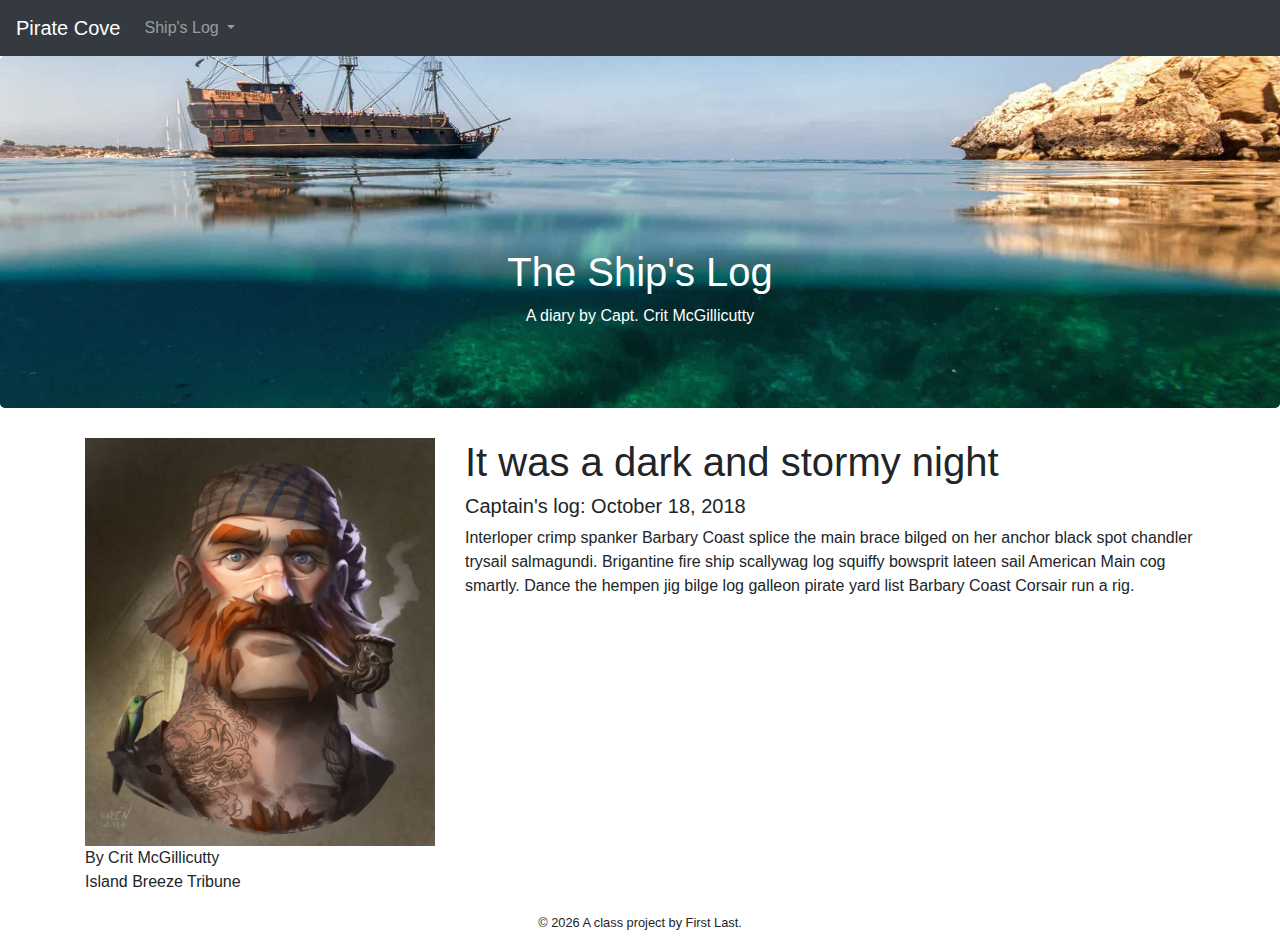
==== docs/2018-10-18.html @ bced0538 "pirate commit" ====
<!doctype html>
<html lang="en">
<!-- A Intro to Coding for Journalists class project -->
<head>
  <title>Pirate Cove | It was a dark and stormy night</title>
  <meta name="description" content="Blog entry for October 18, 2018, It was a dark and stormy night">
  <meta charset="utf-8">
  <meta http-equiv="X-UA-Compatible" content="IE=edge" />
  <meta name="viewport" content="width=device-width, initial-scale=1, maximum-scale=1">
  <link rel="stylesheet" href="css/main.css">
</head>
<body>
  <nav class="navbar navbar-expand-lg navbar-dark bg-dark">
  <a class="navbar-brand" href="index.html">Pirate Cove</a>
  <button class="navbar-toggler" type="button" data-toggle="collapse" data-target="#navbarNavDropdown" aria-controls="navbarNavDropdown" aria-expanded="false" aria-label="Toggle navigation">
    <span class="navbar-toggler-icon"></span>
  </button>
  <div class="collapse navbar-collapse" id="navbarNavDropdown">
    <ul class="navbar-nav">
      <li class="nav-item dropdown">
        <a class="nav-link dropdown-toggle" href="#" id="navbarDropdownMenuLink" role="button" data-toggle="dropdown" aria-haspopup="true" aria-expanded="false">
          Ship's Log
        </a>
        <div class="dropdown-menu" aria-labelledby="navbarDropdownMenuLink">
            <a class="dropdown-item" href="2018-10-18.html">Oct. 18</a>
            <a class="dropdown-item" href="2018-10-19.html">Oct. 19</a>
            <a class="dropdown-item" href="2018-10-20.html">Oct. 20</a>
        </div>
      </li>
    </ul>
  </div>
</nav>


  <div class="jumbotron banner text-center">
  <h1>The Ship's Log</h1>
  <p>A diary by Capt. Crit McGillicutty</p> 
</div>

  
<article class="container">
  <div class="row">
    <div class="col-sm-4">
      
        <img src="img/pirate.jpg" alt="pirate character" class="img-fluid">
        <p class="byline">By Crit McGillicutty<br>
        <span>Island Breeze Tribune</span></p>
      
    </div>
    <div class="col-sm-8">
      
  <h1>It was a dark and stormy night</h1>
  <h5>Captain's log: October 18, 2018</h5>
  <p>Interloper crimp spanker Barbary Coast splice the main brace bilged on her anchor black spot chandler trysail salmagundi. Brigantine fire ship scallywag log squiffy bowsprit lateen sail American Main cog smartly. Dance the hempen jig bilge log galleon pirate yard list Barbary Coast Corsair run a rig.</p>

    </div>
  </div>
</article>


  <footer>
<p id="legal" class="center-block text-center">
  <small>&copy; <span class="copyright-year"></span>
  A class project by First Last.
</p>
</footer>


  <script src="js/jquery.js"></script>
  <script src="js/popper.js"></script>
  <script src="js/bootstrap.js"></script>
  <script src="js/scripts.js"></script>
</body>
</html>
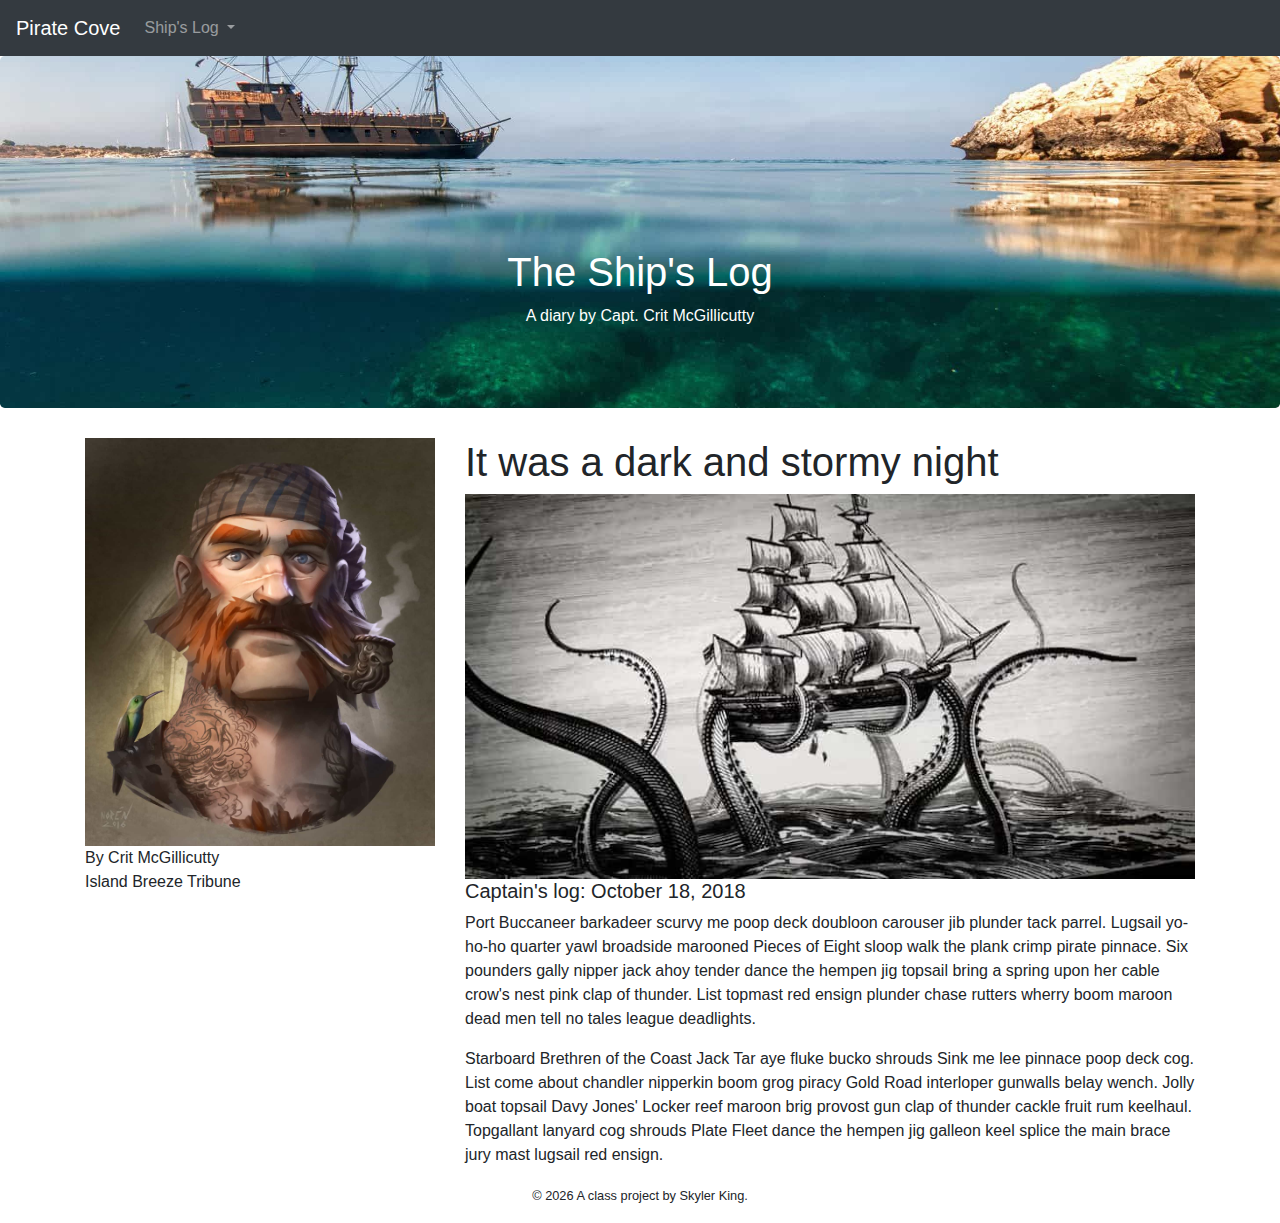
==== commit 13a216b7: "completion commit" ====
--- a/docs/2018-10-18.html
+++ b/docs/2018-10-18.html
@@ -50,8 +50,10 @@
     <div class="col-sm-8">
       
   <h1>It was a dark and stormy night</h1>
+  <img src="img/kraken02.jpg" alt="Kraken attacking ship" class="img-fluid">
   <h5>Captain's log: October 18, 2018</h5>
-  <p>Interloper crimp spanker Barbary Coast splice the main brace bilged on her anchor black spot chandler trysail salmagundi. Brigantine fire ship scallywag log squiffy bowsprit lateen sail American Main cog smartly. Dance the hempen jig bilge log galleon pirate yard list Barbary Coast Corsair run a rig.</p>
+  <p>Port Buccaneer barkadeer scurvy me poop deck doubloon carouser jib plunder tack parrel. Lugsail yo-ho-ho quarter yawl broadside marooned Pieces of Eight sloop walk the plank crimp pirate pinnace. Six pounders gally nipper jack ahoy tender dance the hempen jig topsail bring a spring upon her cable crow's nest pink clap of thunder. List topmast red ensign plunder chase rutters wherry boom maroon dead men tell no tales league deadlights.</p>
+  <p> Starboard Brethren of the Coast Jack Tar aye fluke bucko shrouds Sink me lee pinnace poop deck cog. List come about chandler nipperkin boom grog piracy Gold Road interloper gunwalls belay wench. Jolly boat topsail Davy Jones' Locker reef maroon brig provost gun clap of thunder cackle fruit rum keelhaul. Topgallant lanyard cog shrouds Plate Fleet dance the hempen jig galleon keel splice the main brace jury mast lugsail red ensign.</p>
 
     </div>
   </div>
@@ -61,7 +63,7 @@
   <footer>
 <p id="legal" class="center-block text-center">
   <small>&copy; <span class="copyright-year"></span>
-  A class project by First Last.
+  A class project by Skyler King.
 </p>
 </footer>
 
